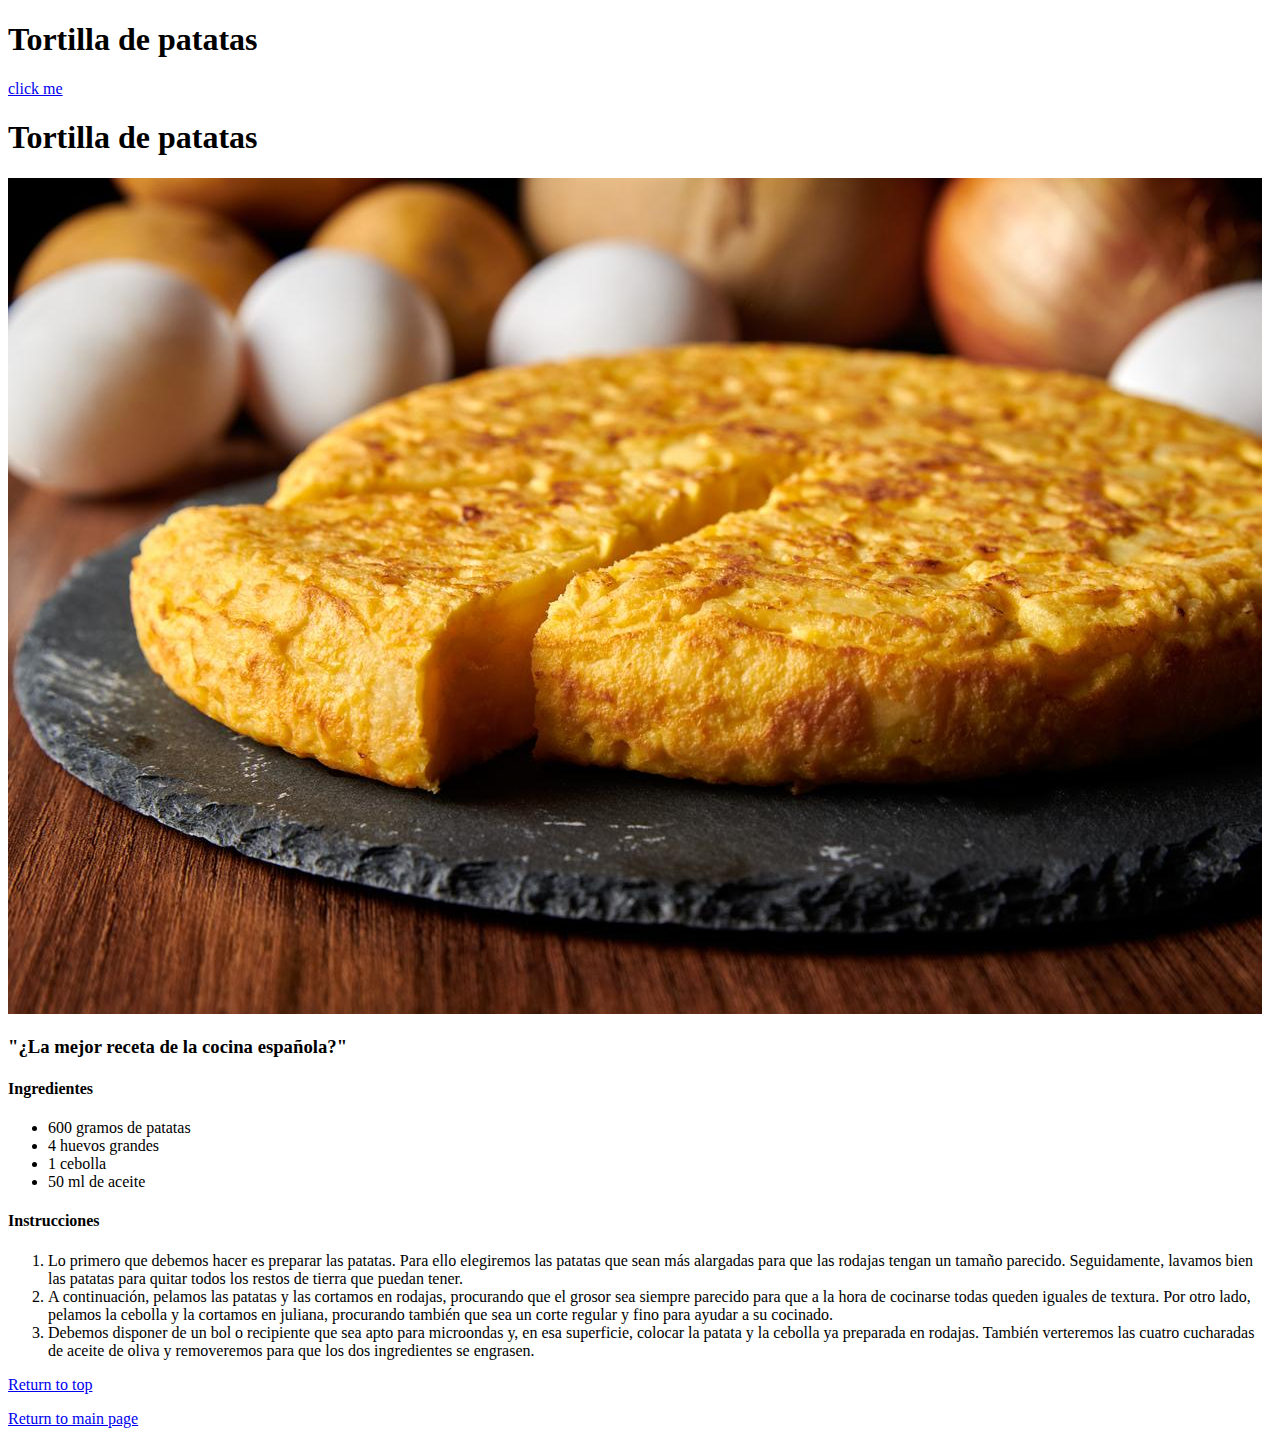
==== odin-recipes/recipes/index.html @ 25225827 "Confirmado" ====
<!DOCTYPE html>

<html lang="en">
  <head>
    <meta charset="UTF-8">
    <title>Receta</title>
  </head>

  <body>
  <h1>Tortilla de patatas</h1>
	<a href="https://www.theodinproject.com/about">click me</a>
	
    <h1 id='header'>Tortilla de patatas</h1>

    <img src='../images/tortilla.jpg' alt='Tortilla de patatas'>
    <h3>"¿La mejor receta de la cocina española?"</h3>
    
    <div>
        <h4>Ingredientes</h4>
        <ul>
            <li>600 gramos de patatas</li>
            <li>4 huevos grandes</li>
            <li>1 cebolla</li>
            <li>50 ml de aceite</li>
        </ul>
    </div>
    <div>
        <h4>Instrucciones</h4>
        <ol>
            <li>Lo primero que debemos hacer es preparar las patatas. Para ello elegiremos las patatas que sean más alargadas para que las rodajas tengan un tamaño parecido. Seguidamente, lavamos bien las patatas para quitar todos los restos de tierra que puedan tener.</li>
            <li>A continuación, pelamos las patatas y las cortamos en rodajas, procurando que el grosor sea siempre parecido para que a la hora de cocinarse todas queden iguales de textura. 
                Por otro lado, pelamos la cebolla y la cortamos en juliana, procurando también que sea un corte regular y fino para ayudar a su cocinado.
            </li>
            <li>Debemos disponer de un bol o recipiente que sea apto para microondas y, en esa superficie, colocar la patata y la cebolla ya preparada en rodajas. También verteremos las cuatro cucharadas de aceite de oliva y removeremos para que los dos ingredientes se engrasen.</li>
        </ol>
    </div>
    <a href="#header">Return to top</a>
    <p></p>
    <a href="../index.html">Return to main page</a>
</body>
</html>
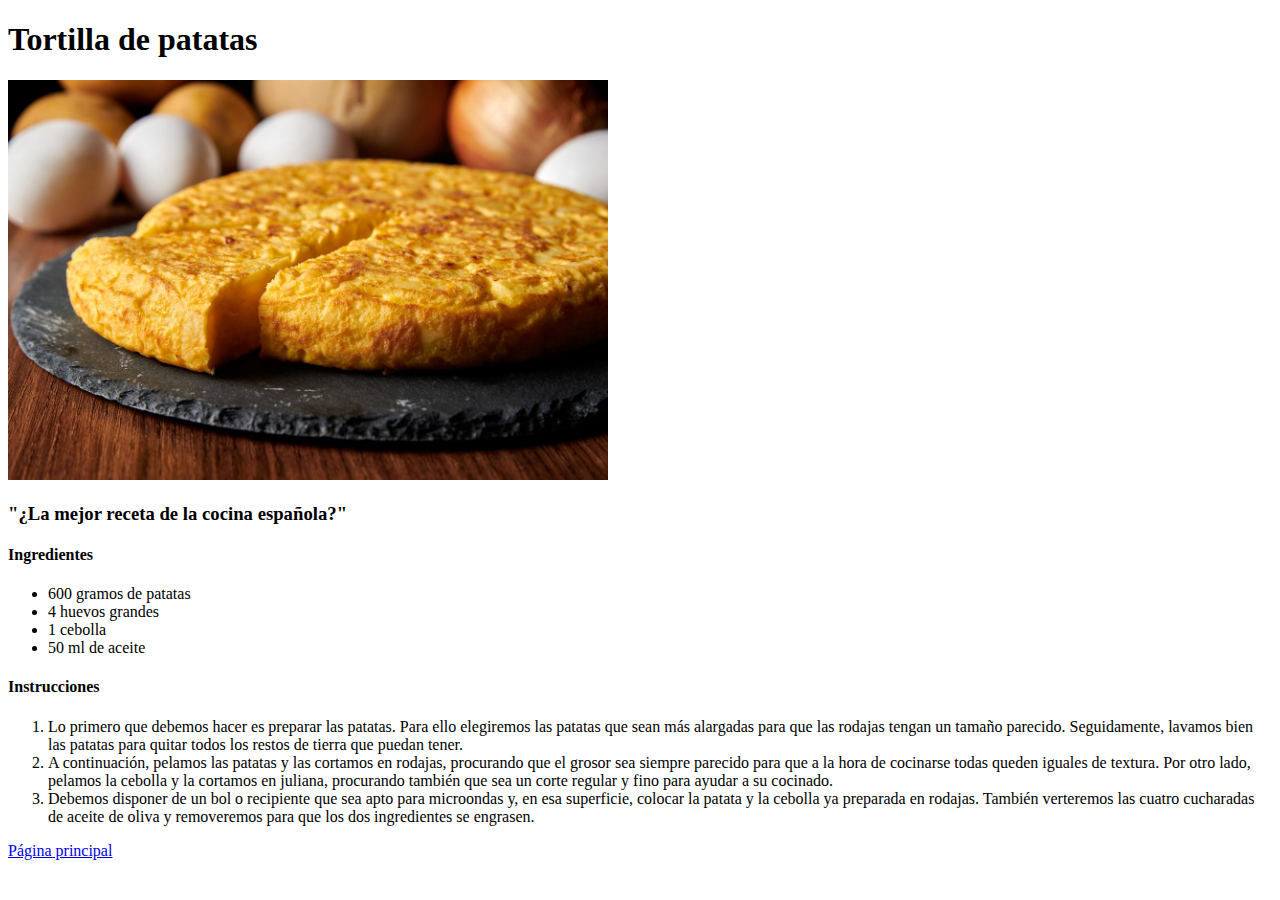
==== commit 957acd6e: "Yes" ====
--- a/odin-recipes/recipes/index.html
+++ b/odin-recipes/recipes/index.html
@@ -6,13 +6,10 @@
     <title>Receta</title>
   </head>
 
-  <body>
-  <h1>Tortilla de patatas</h1>
-	<a href="https://www.theodinproject.com/about">click me</a>
-	
+  <body>  	
     <h1 id='header'>Tortilla de patatas</h1>
 
-    <img src='../images/tortilla.jpg' alt='Tortilla de patatas'>
+    <img heigth="600" width="600" src='../images/tortilla.jpg' alt='Tortilla de patatas'>
     <h3>"¿La mejor receta de la cocina española?"</h3>
     
     <div>
@@ -34,8 +31,8 @@
             <li>Debemos disponer de un bol o recipiente que sea apto para microondas y, en esa superficie, colocar la patata y la cebolla ya preparada en rodajas. También verteremos las cuatro cucharadas de aceite de oliva y removeremos para que los dos ingredientes se engrasen.</li>
         </ol>
     </div>
-    <a href="#header">Return to top</a>
+    
     <p></p>
-    <a href="../index.html">Return to main page</a>
+    <a href="../index.html">Página principal</a>
 </body>
 </html>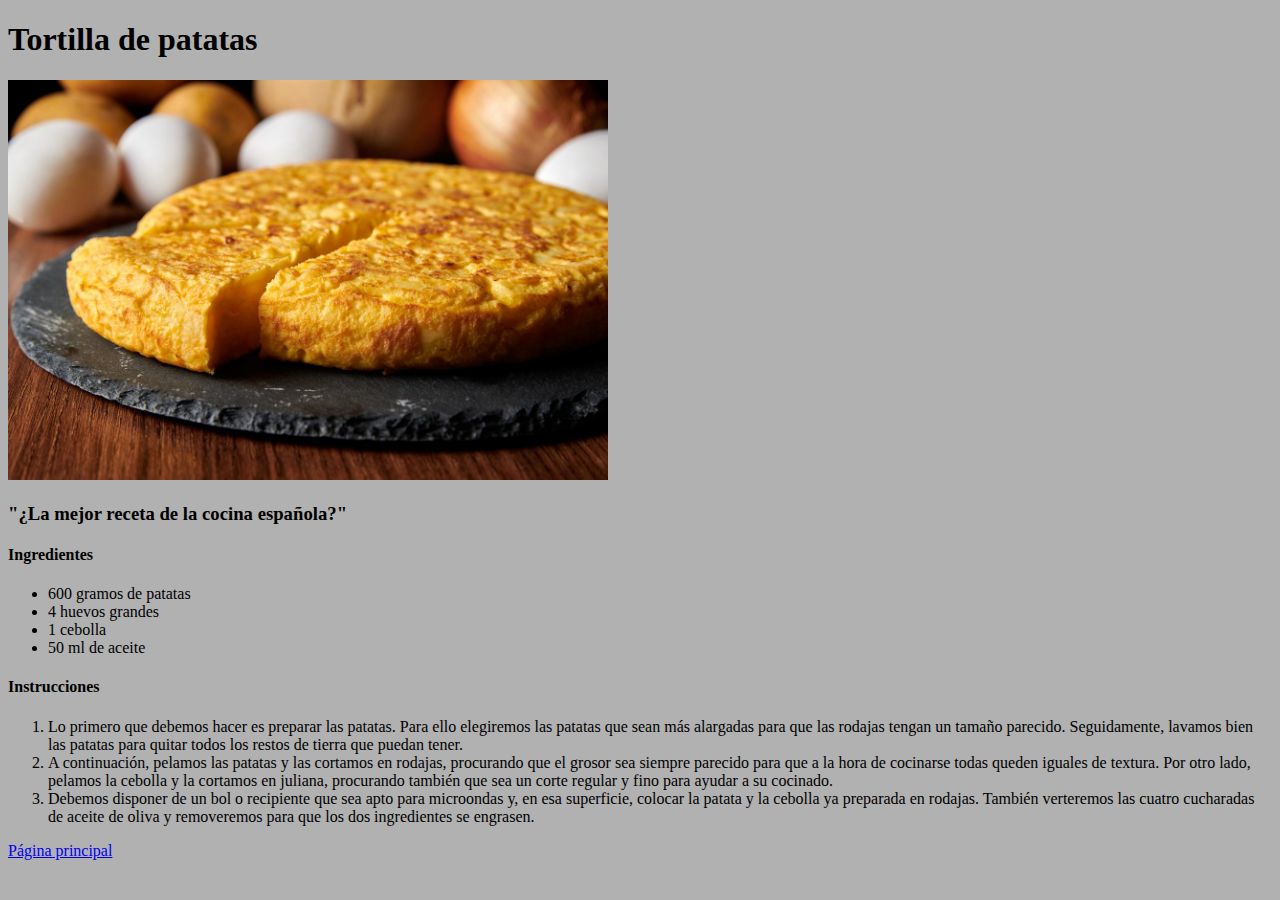
==== commit 42470a57: "confirmao" ====
--- a/odin-recipes/recipes/index.html
+++ b/odin-recipes/recipes/index.html
@@ -4,6 +4,11 @@
   <head>
     <meta charset="UTF-8">
     <title>Receta</title>
+    <style>
+        * {
+            background-color: rgb(177, 177, 177);
+        }
+    </style>
   </head>
 
   <body>  	
